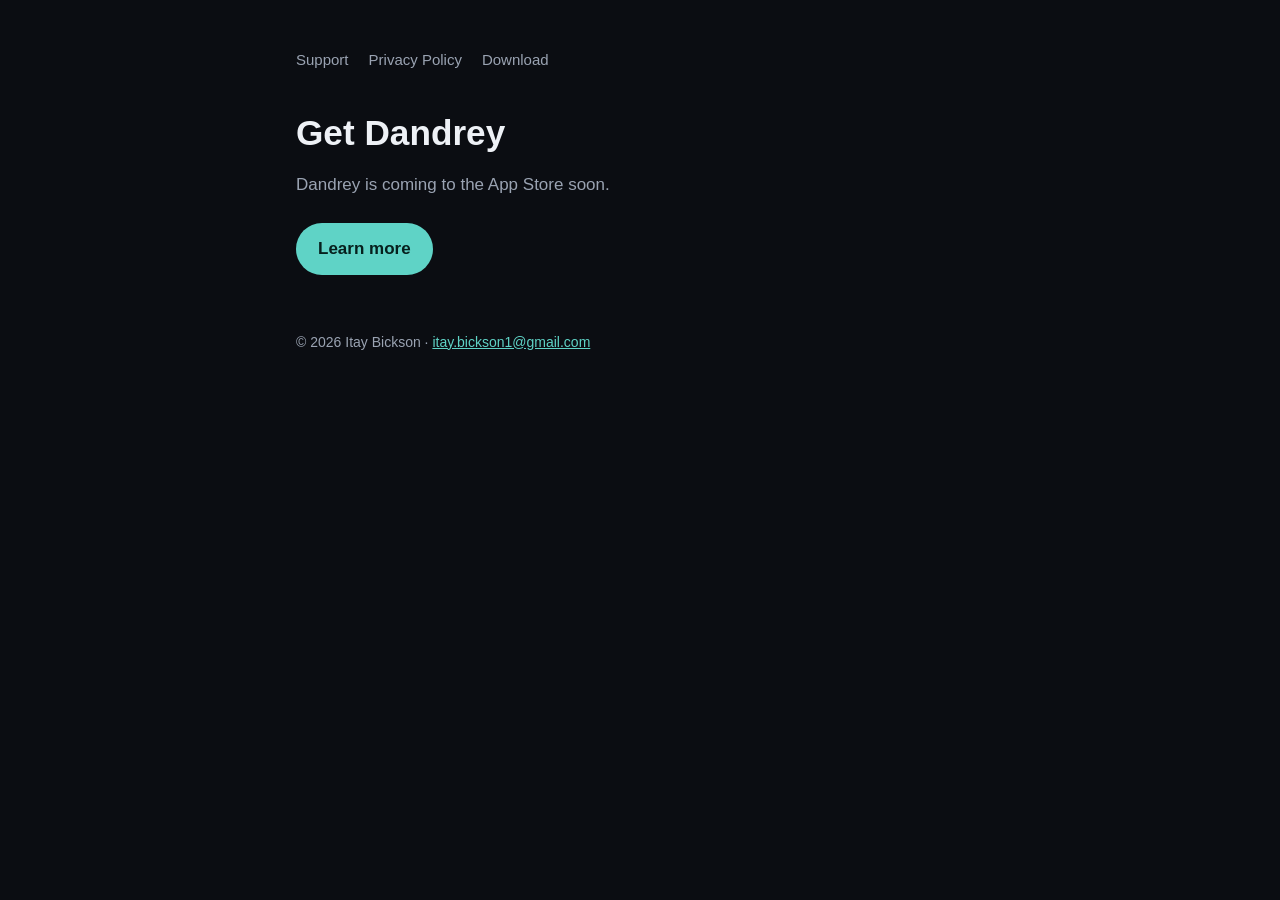
==== download/index.html @ cbf7c347 "Add Dandrey support, privacy policy and download pages Co-Authored-By: Claude Opus 5.5 <noreply@anth" ====
<!doctype html>
<html lang="en"><head><meta charset="utf-8"><meta name="viewport" content="width=device-width, initial-scale=1">
<title>Get Dandrey</title><meta name="description" content="Download Dandrey from the App Store."><link rel="stylesheet" href="../style.css"></head>
<body><main><nav><a href=".././">Support</a><a href="../privacy.html">Privacy Policy</a><a href="../download/">Download</a></nav>
<h1>Get Dandrey</h1>
<p class="muted" id="msg">Taking you to the App Store…</p>
<a class="btn" id="go" href="#">Open the App Store</a>
<script>
// Set this to the app's Apple ID (the number in App Store Connect → App Information)
// once the app is live. The in-app share button links here, so this is the only
// place that needs to change.
const APP_STORE_ID = "";
const go = document.getElementById("go");
if (APP_STORE_ID) {
  const url = "https://apps.apple.com/app/id" + APP_STORE_ID;
  go.href = url;
  location.replace(url);
} else {
  document.getElementById("msg").textContent = "Dandrey is coming to the App Store soon.";
  go.href = "../";
  go.textContent = "Learn more";
}
</script>
<footer>© 2026 Itay Bickson · <a href="mailto:itay.bickson1@gmail.com">itay.bickson1@gmail.com</a></footer></main></body></html>
---- style.css ----
:root { --bg:#0b0d12; --card:#151922; --text:#eef1f6; --muted:#9aa3b2; --accent:#5fd3c6; }
* { box-sizing:border-box; }
body { margin:0; background:var(--bg); color:var(--text); font:17px/1.6 -apple-system,BlinkMacSystemFont,"SF Pro Text","Segoe UI",Roboto,sans-serif; }
main { max-width:720px; margin:0 auto; padding:48px 16px 64px; }
h1 { font-size:2.2rem; line-height:1.2; margin:0 0 8px; }
h2 { font-size:1.25rem; margin:36px 0 8px; }
p, li { color:var(--text); }
.muted { color:var(--muted); }
a { color:var(--accent); }
.card { background:var(--card); border-radius:16px; padding:20px 22px; margin:16px 0; }
.btn { display:inline-block; background:var(--accent); color:#06201d; font-weight:600; text-decoration:none; padding:12px 22px; border-radius:999px; margin-top:8px; }
nav { display:flex; gap:20px; margin-bottom:40px; font-size:15px; }
nav a { color:var(--muted); text-decoration:none; }
nav a:hover { color:var(--text); }
footer { margin-top:56px; color:var(--muted); font-size:14px; }
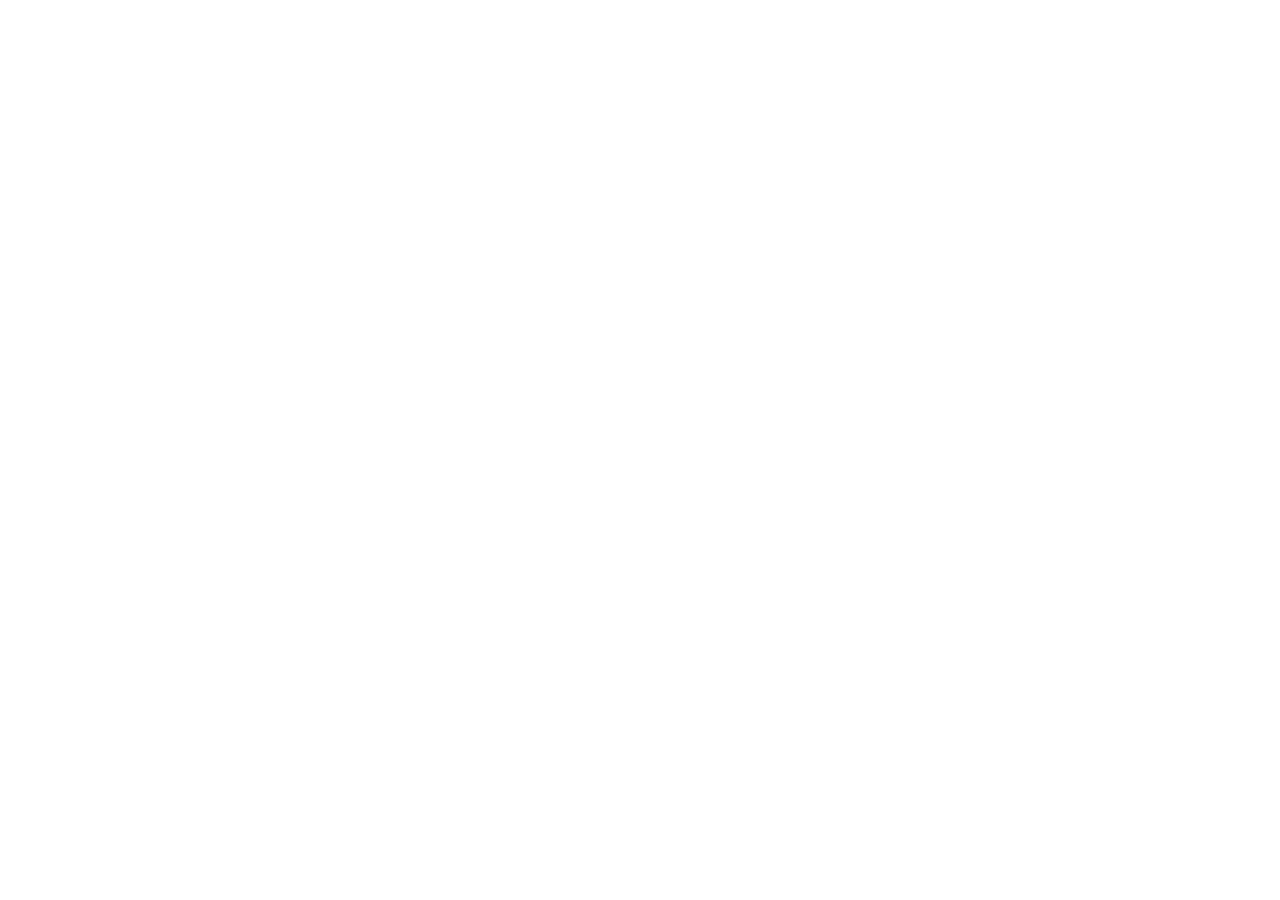
==== commit ff75c234: "Point download page at the Dandrey App Store listing Co-Authored-By: Claude Opus 5.5 <noreply@anthro" ====
--- a/download/index.html
+++ b/download/index.html
@@ -9,7 +9,7 @@
 // Set this to the app's Apple ID (the number in App Store Connect → App Information)
 // once the app is live. The in-app share button links here, so this is the only
 // place that needs to change.
-const APP_STORE_ID = "";
+const APP_STORE_ID = "6823572014";
 const go = document.getElementById("go");
 if (APP_STORE_ID) {
   const url = "https://apps.apple.com/app/id" + APP_STORE_ID;
